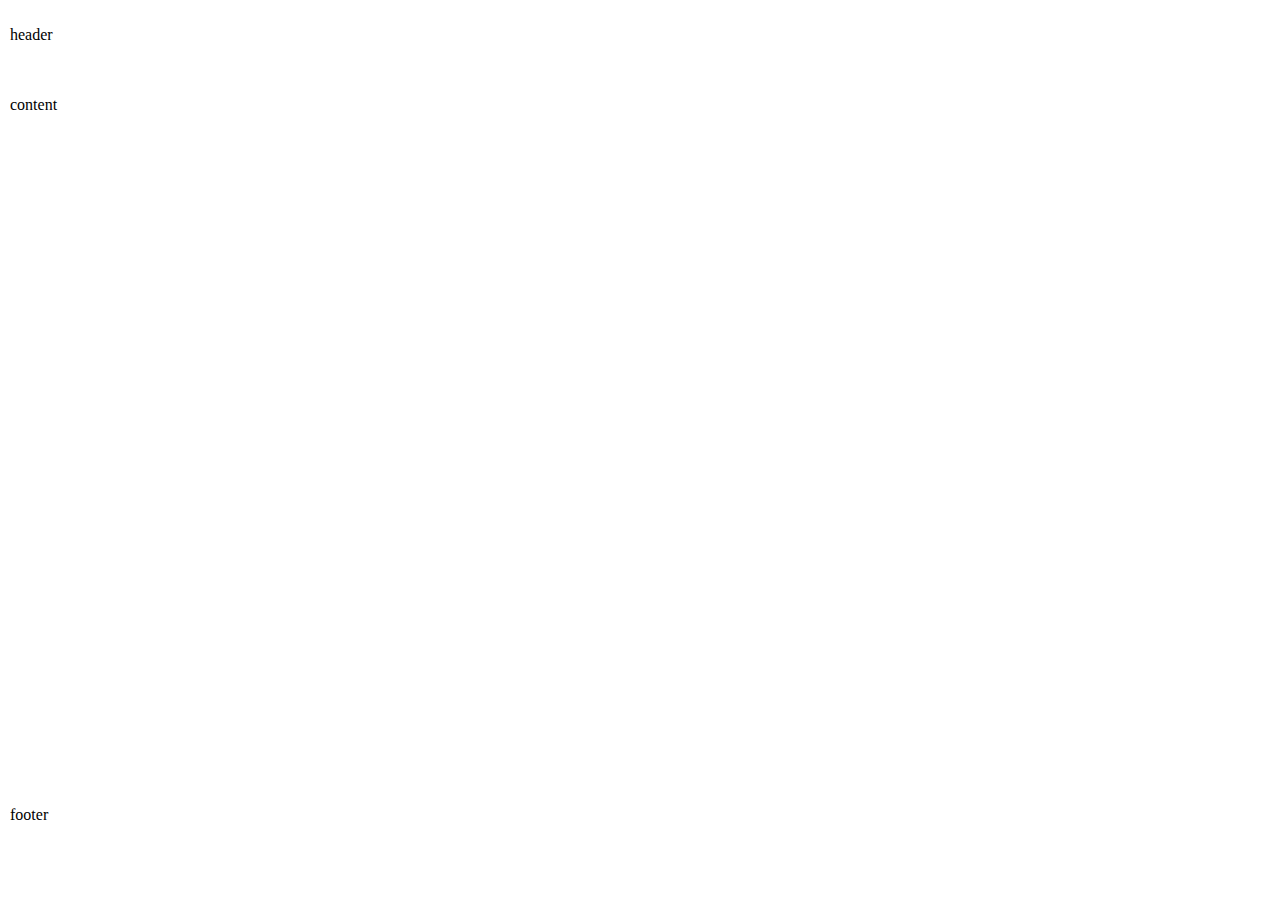
==== index.html @ ed553fac "restart" ====
<!DOCTYPE html>
<html>
<head>
	<title>Home &#8226; Barrier Reef Orchestra</title>
	<link rel="stylesheet" type="text/css" href="styles.css">
</head>
<body>
	<div id="wrapper">
		<div id="header">
			<p>header</p>
		</div>
		<div id="content">
			<p>content</p>
		</div>
		<div id="footer">
			<p>footer</p>
		</div>
	</div>	
</body>
</html>
---- styles.css ----
html,body {
	margin: 0;
	padding: 0;
	height: 100%;
}

#wrapper {
	min-height: 100%;
	position: relative;
}

#header {
	padding: 10px;
}

#content {
	padding-bottom: 100px; /* Height of the footer element */
	padding: 10px;
}

#footer {
	padding: 10px;
	width: 100%;
	height: 100px;
	position: absolute;
	bottom: 0;
	left: 0;
}
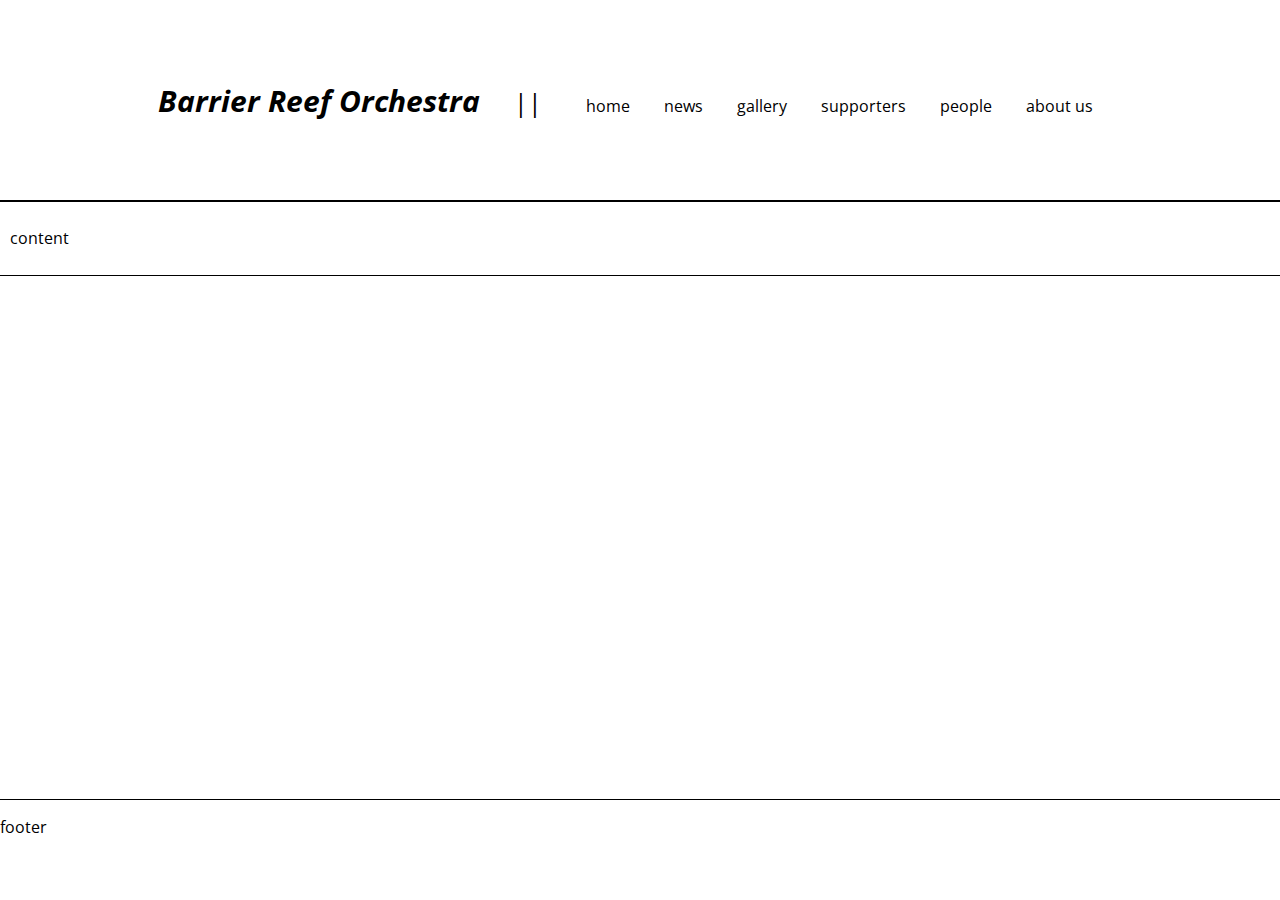
==== commit b25e19c2: "im getting somewhere" ====
--- a/index.html
+++ b/index.html
@@ -3,11 +3,27 @@
 <head>
 	<title>Home &#8226; Barrier Reef Orchestra</title>
 	<link rel="stylesheet" type="text/css" href="styles.css">
+	<link href='https://fonts.googleapis.com/css?family=Open+Sans:400,300,300italic,400italic,600,600italic,700italic,700' rel='stylesheet' type='text/css'>
 </head>
 <body>
 	<div id="wrapper">
 		<div id="header">
-			<p>header</p>
+		<div id="logo">
+			<p>Barrier Reef Orchestra</p>
+		</div>
+		<div id="divider">
+			<p>||</p>
+		</div>
+		<div id="navigation">
+			<ul>
+				<li>home</li>
+				<li>news</li>
+				<li>gallery</li>
+				<li>supporters</li>
+				<li>people</li>
+				<li>about us</li>
+			</ul>
+		</div>
 		</div>
 		<div id="content">
 			<p>content</p>
--- a/styles.css
+++ b/styles.css
@@ -2,6 +2,7 @@
 	margin: 0;
 	padding: 0;
 	height: 100%;
+	font-family: "Open Sans";
 }
 
 #wrapper {
@@ -10,19 +11,45 @@
 }
 
 #header {
-	padding: 10px;
+	padding: 50px;
+	text-align: center;
+	outline: 1px solid black;
+}
+
+#logo {
+	display: inline-block;
+	font-size: 30px;
+	font-weight: 700;
+	font-style: italic;
+	padding-right: 30px;
+}
+
+#divider {
+	display: inline-block;
+	font-size: 25px;
+}
+
+#navigation {
+	display: inline-block;
+}
+
+#navigation li {
+	padding-right: 30px;
+	list-style: none;
+	display: inline;
 }
 
 #content {
 	padding-bottom: 100px; /* Height of the footer element */
 	padding: 10px;
+	outline: 1px solid black;
 }
 
 #footer {
-	padding: 10px;
 	width: 100%;
 	height: 100px;
 	position: absolute;
 	bottom: 0;
 	left: 0;
+	outline: 1px solid black;
 }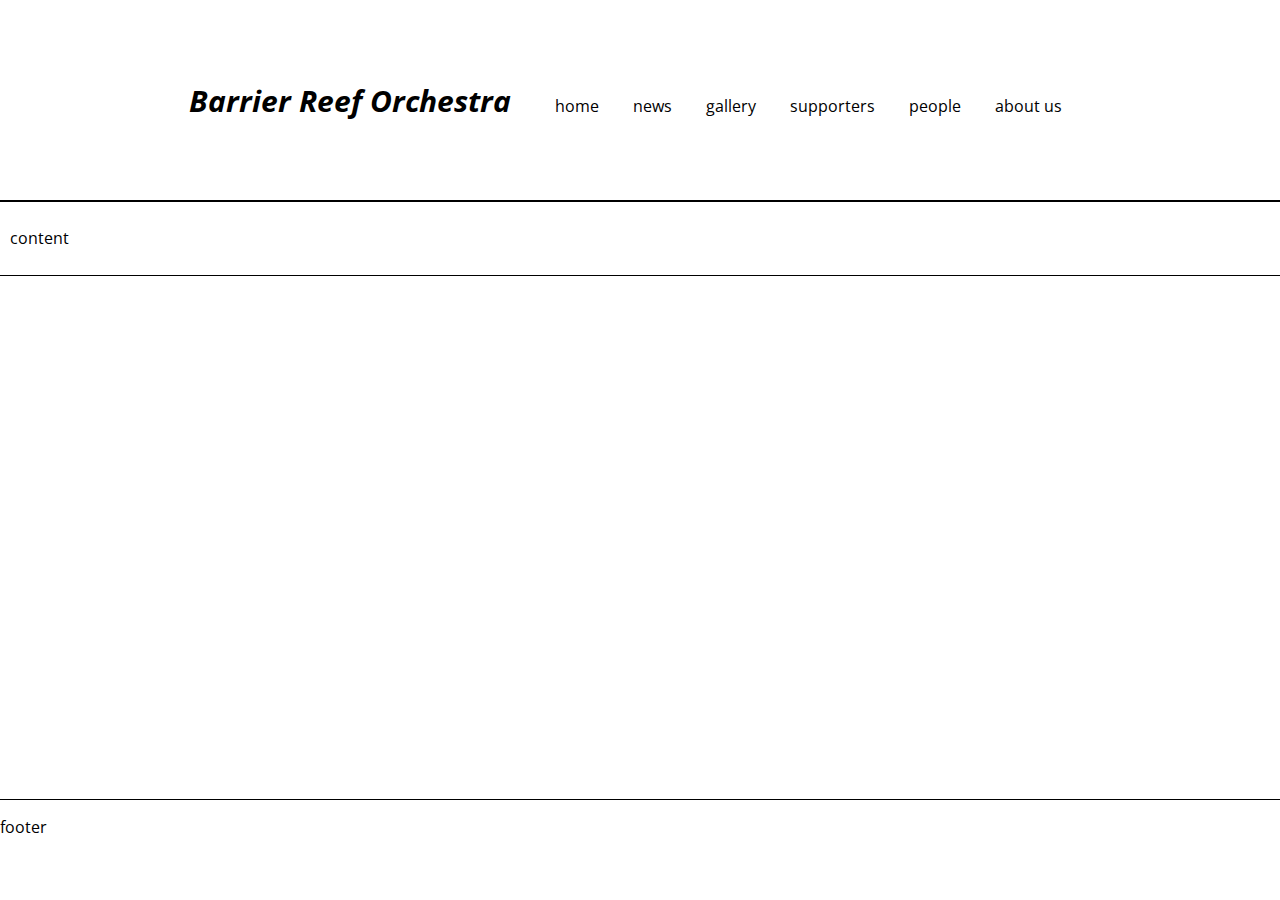
==== commit 1b2e5650: "removed divider" ====
--- a/index.html
+++ b/index.html
@@ -10,9 +10,6 @@
 		<div id="header">
 		<div id="logo">
 			<p>Barrier Reef Orchestra</p>
-		</div>
-		<div id="divider">
-			<p>||</p>
 		</div>
 		<div id="navigation">
 			<ul>
--- a/styles.css
+++ b/styles.css
@@ -21,12 +21,6 @@
 	font-size: 30px;
 	font-weight: 700;
 	font-style: italic;
-	padding-right: 30px;
-}
-
-#divider {
-	display: inline-block;
-	font-size: 25px;
 }
 
 #navigation {
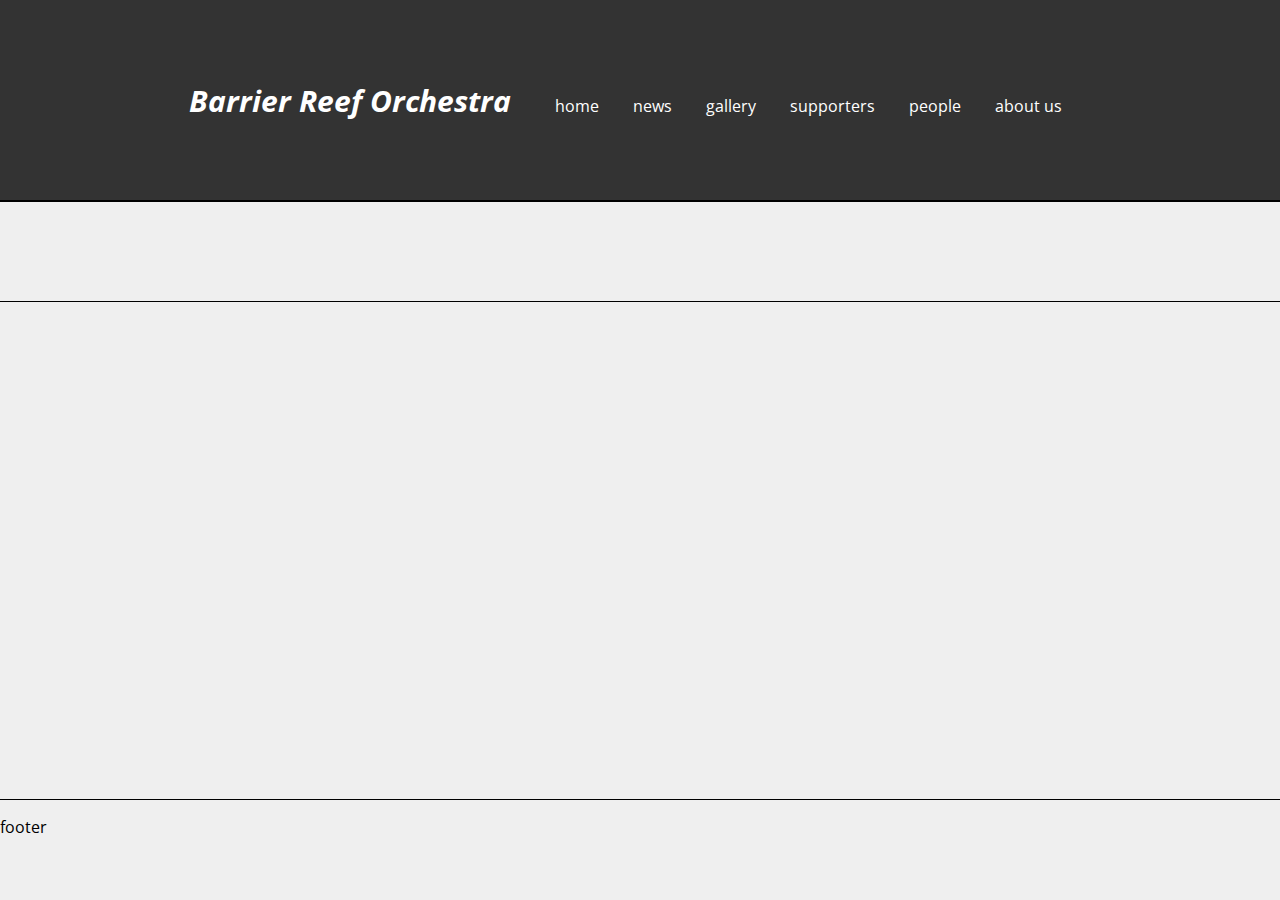
==== commit 80df06d6: "changes" ====
--- a/index.html
+++ b/index.html
@@ -23,7 +23,7 @@
 		</div>
 		</div>
 		<div id="content">
-			<p>content</p>
+			
 		</div>
 		<div id="footer">
 			<p>footer</p>
--- a/styles.css
+++ b/styles.css
@@ -7,12 +7,15 @@
 
 #wrapper {
 	min-height: 100%;
+	background: #EFEFEF;
 	position: relative;
 }
 
 #header {
 	padding: 50px;
 	text-align: center;
+	background: #333333;
+	color: white;
 	outline: 1px solid black;
 }
 
@@ -35,11 +38,11 @@
 
 #content {
 	padding-bottom: 100px; /* Height of the footer element */
-	padding: 10px;
+	padding: 50px;
 	outline: 1px solid black;
 }
 
-#footer {
+#footer { 
 	width: 100%;
 	height: 100px;
 	position: absolute;
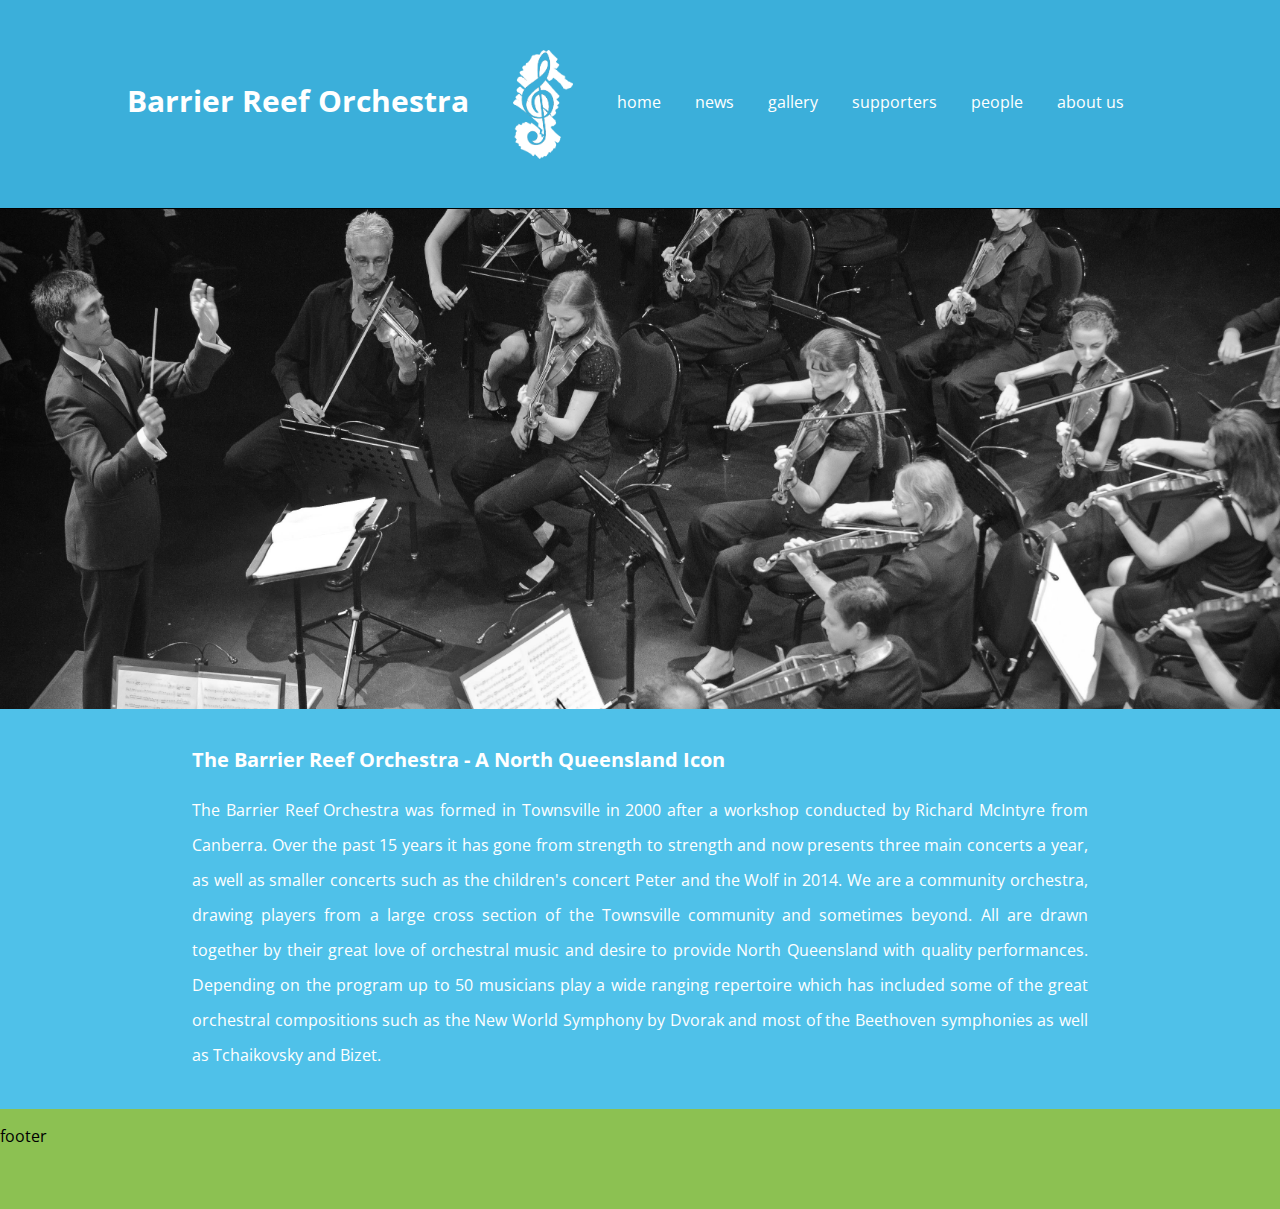
==== commit 9df3aed6: "coming together" ====
--- a/index.html
+++ b/index.html
@@ -4,6 +4,7 @@
 	<title>Home &#8226; Barrier Reef Orchestra</title>
 	<link rel="stylesheet" type="text/css" href="styles.css">
 	<link href='https://fonts.googleapis.com/css?family=Open+Sans:400,300,300italic,400italic,600,600italic,700italic,700' rel='stylesheet' type='text/css'>
+	<meta name="viewport" content="width=device-width, initial-scale=1" /> 
 </head>
 <body>
 	<div id="wrapper">
@@ -11,19 +12,26 @@
 		<div id="logo">
 			<p>Barrier Reef Orchestra</p>
 		</div>
+		<img src="images/seahorse-logo.png">
 		<div id="navigation">
 			<ul>
-				<li>home</li>
-				<li>news</li>
-				<li>gallery</li>
-				<li>supporters</li>
-				<li>people</li>
-				<li>about us</li>
+				<li><a href="#">home</a></li>
+				<li><a href="#">news</a></li>
+				<li><a href="#">gallery</a></li>
+				<li><a href="#">supporters</a></li>
+				<li><a href="#">people</a></li>
+				<li><a href="#">about us</a></li>
 			</ul>
 		</div>
 		</div>
 		<div id="content">
-			
+			<div id="cta">
+
+			</div>
+			<div id="support">
+				<h1>The Barrier Reef Orchestra - A North Queensland Icon</h1>
+				<p>The Barrier Reef Orchestra was formed in Townsville in 2000 after a workshop conducted by Richard McIntyre from Canberra. Over the past 15 years it has gone from strength to strength and now presents three main concerts a year, as well as smaller concerts such as the children's concert Peter and the Wolf in 2014. We are a community orchestra, drawing players from a large cross section of the Townsville community and sometimes beyond. All are drawn together by their great love of orchestral music and desire to provide North Queensland with quality performances. Depending on the program up to 50 musicians play a wide ranging repertoire which has included some of the great orchestral compositions such as the New World Symphony by Dvorak and most of the Beethoven symphonies as well as Tchaikovsky and Bizet. </p>
+			</div>
 		</div>
 		<div id="footer">
 			<p>footer</p>
--- a/styles.css
+++ b/styles.css
@@ -7,26 +7,34 @@
 
 #wrapper {
 	min-height: 100%;
-	background: #EFEFEF;
+	background: #4FC1E9;
 	position: relative;
 }
 
 #header {
 	padding: 50px;
 	text-align: center;
-	background: #333333;
+	background: #3BAFDA;
 	color: white;
-	outline: 1px solid black;
+}
+
+#header img {
+	vertical-align: top;
+	padding-left: 40px;
+	width: 60px;
+	display: inline-block;
 }
 
 #logo {
+	vertical-align: top;
 	display: inline-block;
 	font-size: 30px;
 	font-weight: 700;
-	font-style: italic;
 }
 
 #navigation {
+	vertical-align: top;
+	padding-top: 25px;
 	display: inline-block;
 }
 
@@ -36,10 +44,44 @@
 	display: inline;
 }
 
+#navigation li a:link {
+	color: inherit;
+	text-decoration: none;
+}
+
+#navigation li a:visited {
+	color: inherit;
+}
+
+#navigation li a:hover {
+	text-decoration: underline;
+}
+
 #content {
 	padding-bottom: 100px; /* Height of the footer element */
-	padding: 50px;
 	outline: 1px solid black;
+
+}
+
+#cta {
+	width: 100%;
+	height: 500px;
+	background: url("images/stringswithRaymond.jpg");
+	background-size: cover;
+	background-position: center;
+}
+
+#support h1 {
+	font-size: 20px;
+}
+
+#support {
+	margin: 0 auto;
+	padding: 20px;
+	color: white;
+	width: 70%;
+	text-align: justify;
+	line-height: 35px;
 }
 
 #footer { 
@@ -48,5 +90,5 @@
 	position: absolute;
 	bottom: 0;
 	left: 0;
-	outline: 1px solid black;
+	background: rgb(140,193,82);
 }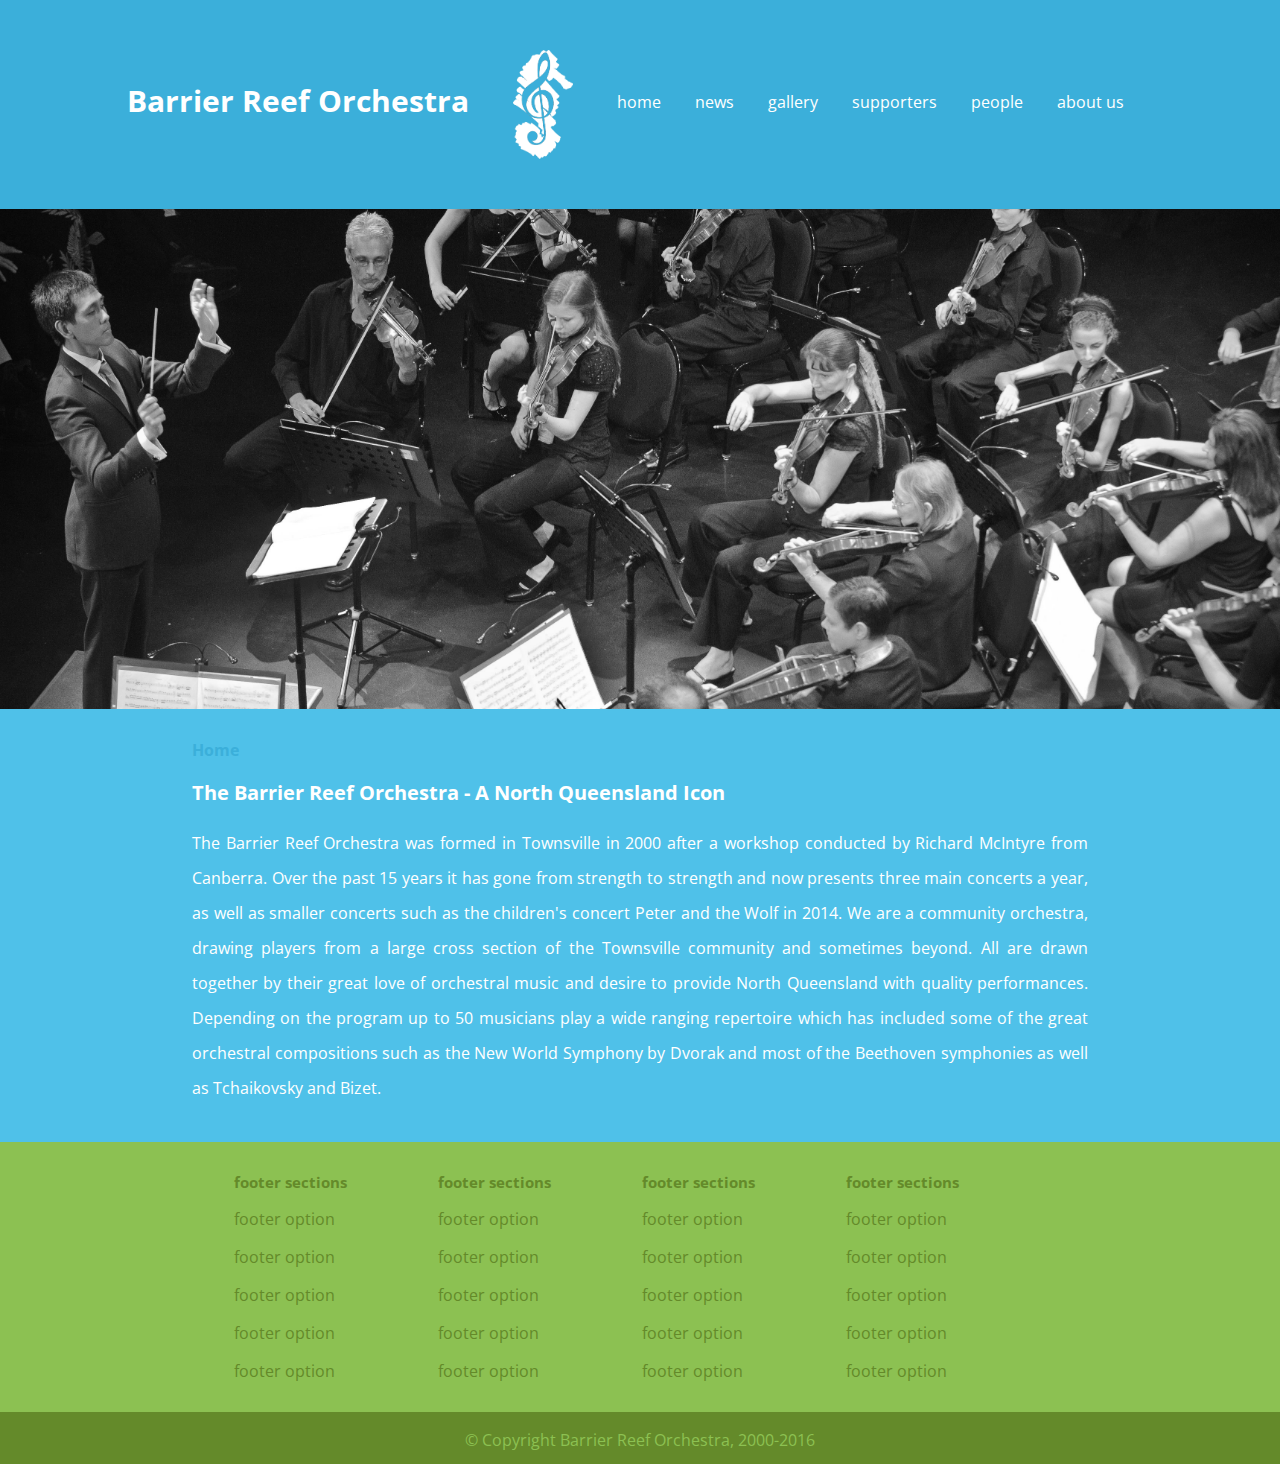
==== commit b5100ed8: "aye lmao home page nearly done" ====
--- a/index.html
+++ b/index.html
@@ -10,9 +10,9 @@
 	<div id="wrapper">
 		<div id="header">
 		<div id="logo">
-			<p>Barrier Reef Orchestra</p>
+			<p><a href="#">Barrier Reef Orchestra</a></p>
 		</div>
-		<img src="images/seahorse-logo.png">
+		<a href="#"><img src="images/seahorse-logo.png"></a>
 		<div id="navigation">
 			<ul>
 				<li><a href="#">home</a></li>
@@ -28,13 +28,51 @@
 			<div id="cta">
 
 			</div>
+			<div id="page-marker">
+				<h1>Home</h1>
+			</div>
 			<div id="support">
 				<h1>The Barrier Reef Orchestra - A North Queensland Icon</h1>
 				<p>The Barrier Reef Orchestra was formed in Townsville in 2000 after a workshop conducted by Richard McIntyre from Canberra. Over the past 15 years it has gone from strength to strength and now presents three main concerts a year, as well as smaller concerts such as the children's concert Peter and the Wolf in 2014. We are a community orchestra, drawing players from a large cross section of the Townsville community and sometimes beyond. All are drawn together by their great love of orchestral music and desire to provide North Queensland with quality performances. Depending on the program up to 50 musicians play a wide ranging repertoire which has included some of the great orchestral compositions such as the New World Symphony by Dvorak and most of the Beethoven symphonies as well as Tchaikovsky and Bizet. </p>
 			</div>
 		</div>
 		<div id="footer">
-			<p>footer</p>
+				<div class="footer-sections">
+					<h1>footer sections</h1>
+					<p>footer option</p>
+					<p>footer option</p>
+					<p>footer option</p>
+					<p>footer option</p>
+					<p>footer option</p>
+				</div>
+				<div class="footer-sections">
+					<h1>footer sections</h1>
+					<p>footer option</p>
+					<p>footer option</p>
+					<p>footer option</p>
+					<p>footer option</p>
+					<p>footer option</p>
+				</div>
+				<div class="footer-sections">
+					<h1>footer sections</h1>
+					<p>footer option</p>
+					<p>footer option</p>
+					<p>footer option</p>
+					<p>footer option</p>
+					<p>footer option</p>
+				</div>
+				<div class="footer-sections">
+					<h1>footer sections</h1>
+					<p>footer option</p>
+					<p>footer option</p>
+					<p>footer option</p>
+					<p>footer option</p>
+					<p>footer option</p>
+				</div>
+			<div id="bottom-footer">
+				<p>&copy; Copyright Barrier Reef Orchestra, 2000-2016</p>
+			</div>
+			</div>
 		</div>
 	</div>	
 </body>
--- a/styles.css
+++ b/styles.css
@@ -32,6 +32,15 @@
 	font-weight: 700;
 }
 
+#logo a:link {
+	color: inherit;
+	text-decoration: none;
+}
+
+#logo a:visited {
+	color: inherit;
+}
+
 #navigation {
 	vertical-align: top;
 	padding-top: 25px;
@@ -58,9 +67,16 @@
 }
 
 #content {
-	padding-bottom: 100px; /* Height of the footer element */
-	outline: 1px solid black;
+	padding-bottom: 300px; /* Height of the footer element */
+}
 
+
+#page-marker {
+	color: #3BAFDA;
+	padding-top: 20px;
+	font-size: 8px;
+	width: 70%;
+	margin: 0 auto;
 }
 
 #cta {
@@ -76,8 +92,8 @@
 }
 
 #support {
+	padding-bottom: 20px;
 	margin: 0 auto;
-	padding: 20px;
 	color: white;
 	width: 70%;
 	text-align: justify;
@@ -85,10 +101,32 @@
 }
 
 #footer { 
+	text-align: center;
 	width: 100%;
-	height: 100px;
+	height: 300px;
 	position: absolute;
 	bottom: 0;
 	left: 0;
 	background: rgb(140,193,82);
+}
+
+.footer-sections {
+	color: rgb(100,138,42);
+	vertical-align: top;
+	padding-top: 20px;
+	text-align: left;
+	display: inline-block;
+	width: 200px;
+	height: 250px;
+}
+
+.footer-sections h1 {
+	font-size: 15px;
+}
+
+#bottom-footer {
+	padding: 1px;
+	color: rgb(140,193,82);
+	height: 50px;
+	background: rgb(100,138,42);
 }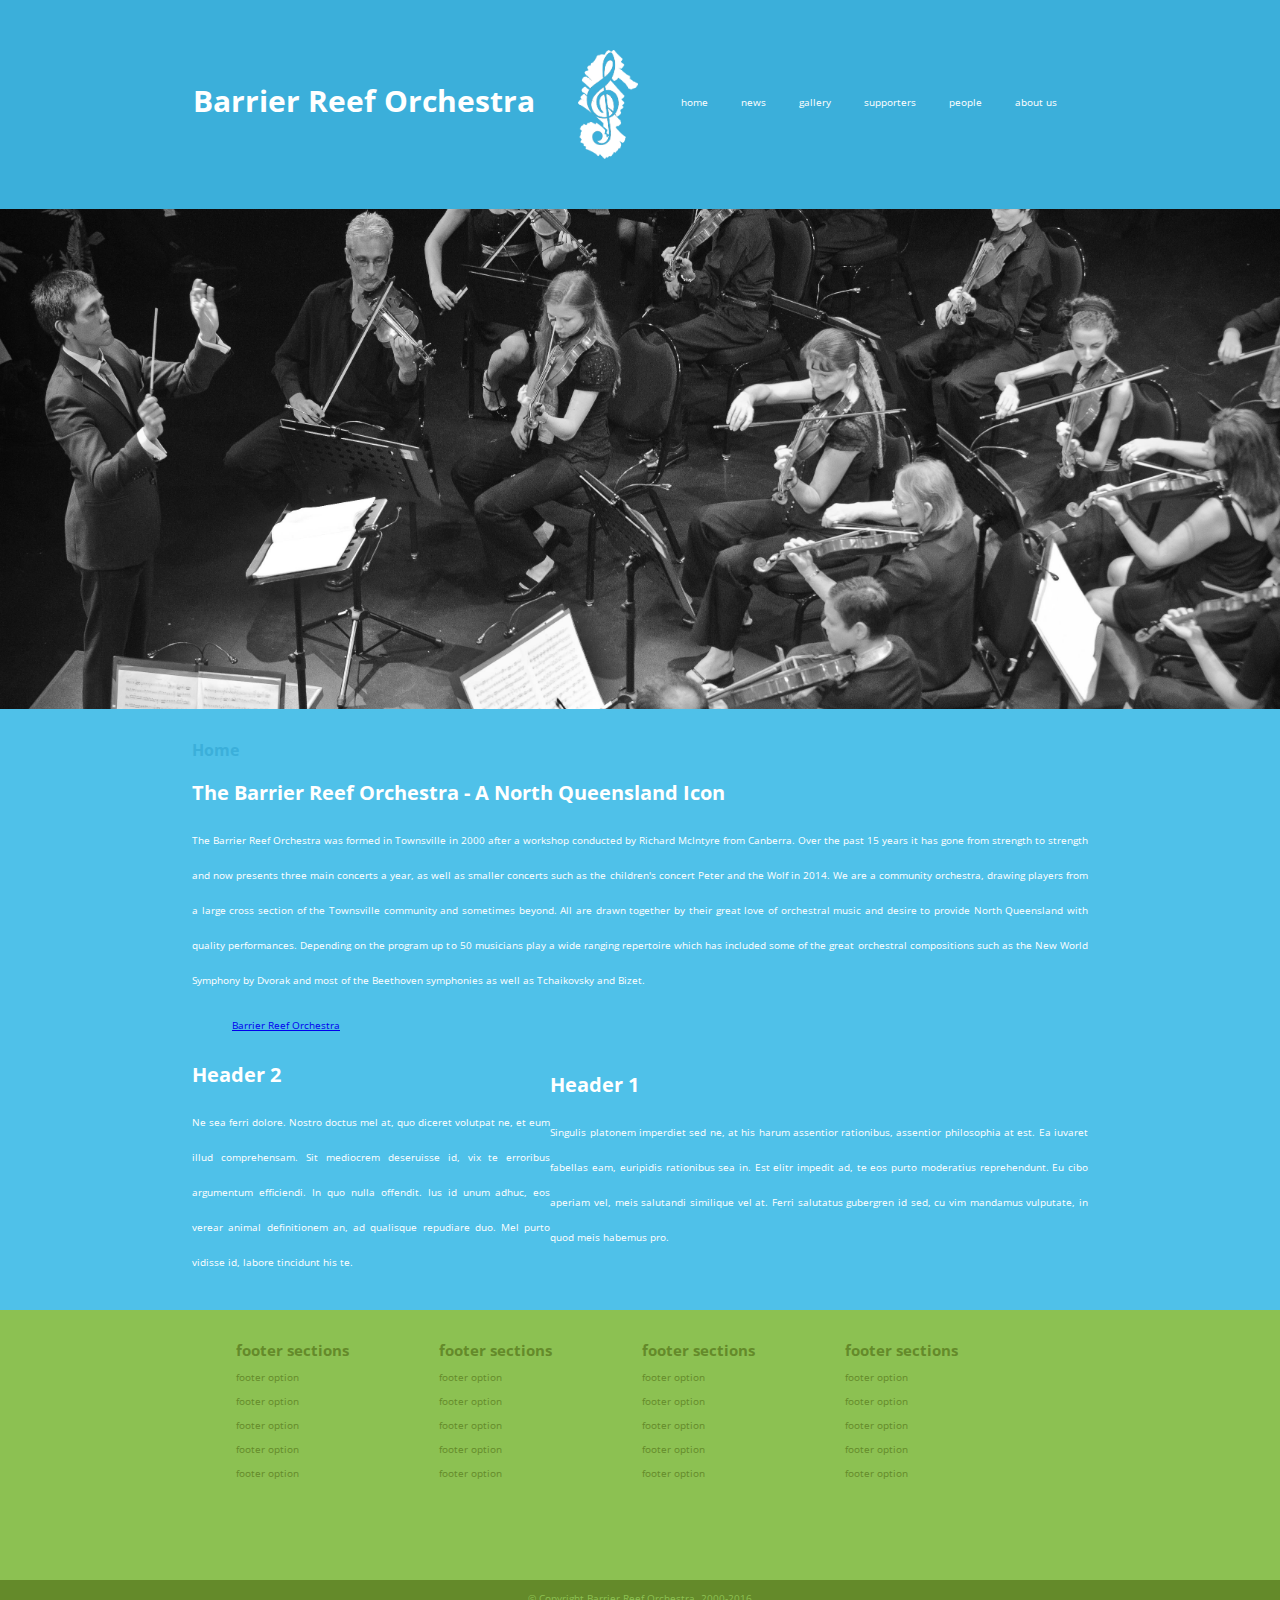
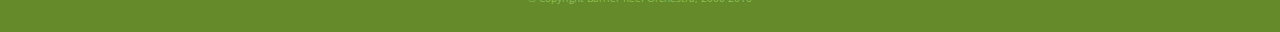
==== commit 167f2ef7: "suh dude" ====
--- a/index.html
+++ b/index.html
@@ -7,6 +7,18 @@
 	<meta name="viewport" content="width=device-width, initial-scale=1" /> 
 </head>
 <body>
+
+	<div id="fb-root"></div>
+		<script>
+		(function(d, s, id) {
+		  var js, fjs = d.getElementsByTagName(s)[0];
+		  if (d.getElementById(id)) return;
+		  js = d.createElement(s); js.id = id;
+		  js.src = "//connect.facebook.net/en_US/sdk.js#xfbml=1&version=v2.5";
+		  fjs.parentNode.insertBefore(js, fjs);
+		}(document, 'script', 'facebook-jssdk'));
+	</script>
+
 	<div id="wrapper">
 		<div id="header">
 		<div id="logo">
@@ -31,9 +43,23 @@
 			<div id="page-marker">
 				<h1>Home</h1>
 			</div>
-			<div id="support">
-				<h1>The Barrier Reef Orchestra - A North Queensland Icon</h1>
-				<p>The Barrier Reef Orchestra was formed in Townsville in 2000 after a workshop conducted by Richard McIntyre from Canberra. Over the past 15 years it has gone from strength to strength and now presents three main concerts a year, as well as smaller concerts such as the children's concert Peter and the Wolf in 2014. We are a community orchestra, drawing players from a large cross section of the Townsville community and sometimes beyond. All are drawn together by their great love of orchestral music and desire to provide North Queensland with quality performances. Depending on the program up to 50 musicians play a wide ranging repertoire which has included some of the great orchestral compositions such as the New World Symphony by Dvorak and most of the Beethoven symphonies as well as Tchaikovsky and Bizet. </p>
+			<div id="home-content">
+				<div id="home-info">
+					<h1>The Barrier Reef Orchestra - A North Queensland Icon</h1>
+					<p>The Barrier Reef Orchestra was formed in Townsville in 2000 after a workshop conducted by Richard McIntyre from Canberra. Over the past 15 years it has gone from strength to strength and now presents three main concerts a year, as well as smaller concerts such as the children's concert Peter and the Wolf in 2014. We are a community orchestra, drawing players from a large cross section of the Townsville community and sometimes beyond. All are drawn together by their great love of orchestral music and desire to provide North Queensland with quality performances. Depending on the program up to 50 musicians play a wide ranging repertoire which has included some of the great orchestral compositions such as the New World Symphony by Dvorak and most of the Beethoven symphonies as well as Tchaikovsky and Bizet.</p>
+				</div>
+				<div class="fb-page" data-href="https://www.facebook.com/nqorchestra/?fref=nf" data-tabs="timeline" data-small-header="false" data-adapt-container-width="true" data-hide-cover="false" data-show-facepile="true"><div class="fb-xfbml-parse-ignore"><blockquote cite="https://www.facebook.com/nqorchestra/?fref=nf"><a href="https://www.facebook.com/nqorchestra/?fref=nf">Barrier Reef Orchestra</a></blockquote></div></div>
+				<div id="test">
+					<h1>Header 1</h1>
+					<p>Singulis platonem imperdiet sed ne, at his harum assentior rationibus, assentior philosophia at est. Ea iuvaret fabellas eam, euripidis rationibus sea in. Est elitr impedit ad, te eos purto moderatius reprehendunt. Eu cibo aperiam vel, meis salutandi similique vel at. Ferri salutatus gubergren id sed, cu vim mandamus vulputate, in quod meis habemus pro.</p>
+					<div id="test-image">
+
+					</div>
+				</div>
+				<div id="test-deux">
+					<h1>Header 2</h1>
+					<p>Ne sea ferri dolore. Nostro doctus mel at, quo diceret volutpat ne, et eum illud comprehensam. Sit mediocrem deseruisse id, vix te erroribus argumentum efficiendi. In quo nulla offendit. Ius id unum adhuc, eos verear animal definitionem an, ad qualisque repudiare duo. Mel purto vidisse id, labore tincidunt his te.</p>
+				</div>
 			</div>
 		</div>
 		<div id="footer">
--- a/styles.css
+++ b/styles.css
@@ -3,6 +3,14 @@
 	padding: 0;
 	height: 100%;
 	font-family: "Open Sans";
+}
+
+body {
+	font-size: 62.5%;
+}
+
+::selection {
+	background-color: rgb(140,193,82);
 }
 
 #wrapper {
@@ -43,7 +51,7 @@
 
 #navigation {
 	vertical-align: top;
-	padding-top: 25px;
+	padding-top: 35px;
 	display: inline-block;
 }
 
@@ -87,17 +95,39 @@
 	background-position: center;
 }
 
-#support h1 {
+#home-content h1 {
 	font-size: 20px;
 }
 
-#support {
+#home-content {
 	padding-bottom: 20px;
 	margin: 0 auto;
 	color: white;
 	width: 70%;
 	text-align: justify;
 	line-height: 35px;
+}
+
+.fb-page {
+
+}
+
+#test {
+	width: 60%;
+	float: right;
+	display: inline-block;
+}
+
+#test-image {
+	width: 100%;
+	height: 245px;
+	background: url("images/windinaction.jpg");
+	background-size: cover;
+	background-position: center;
+}
+
+#test-deux {
+	width: 100%;
 }
 
 #footer { 
